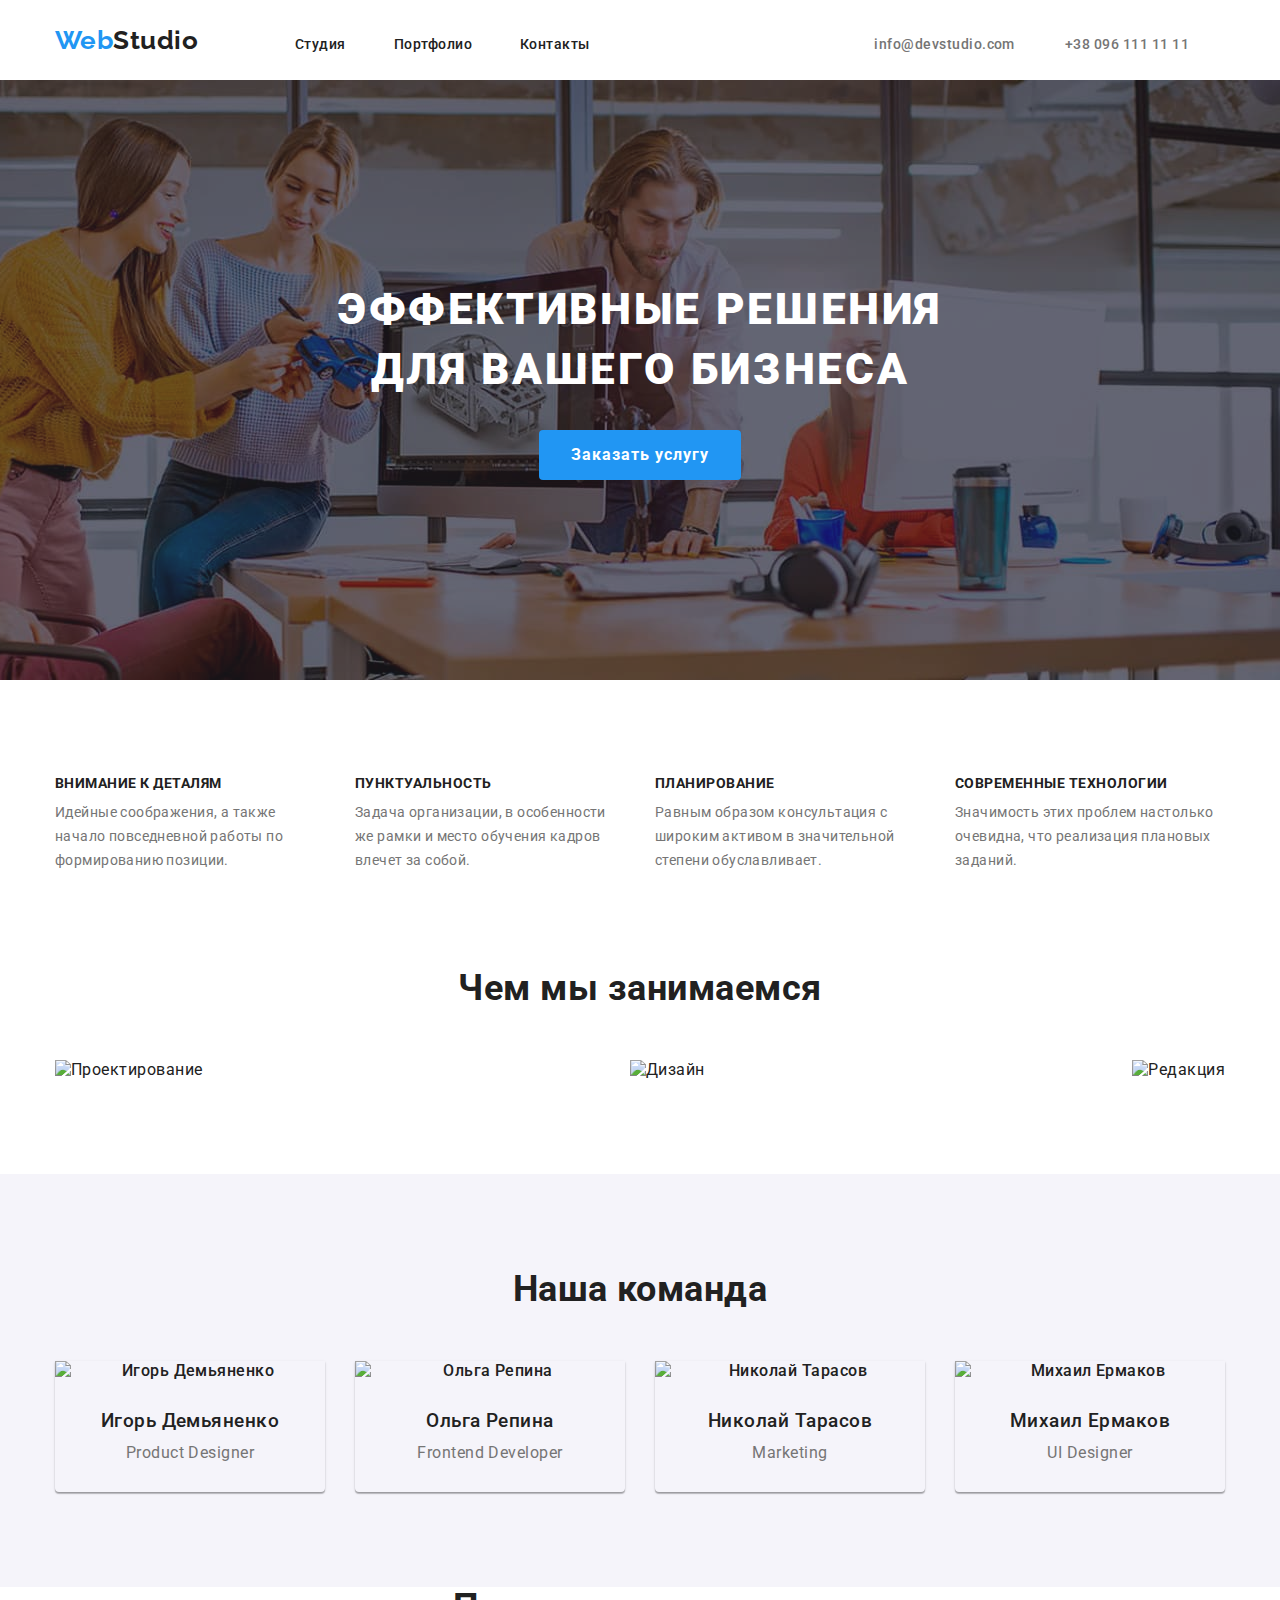
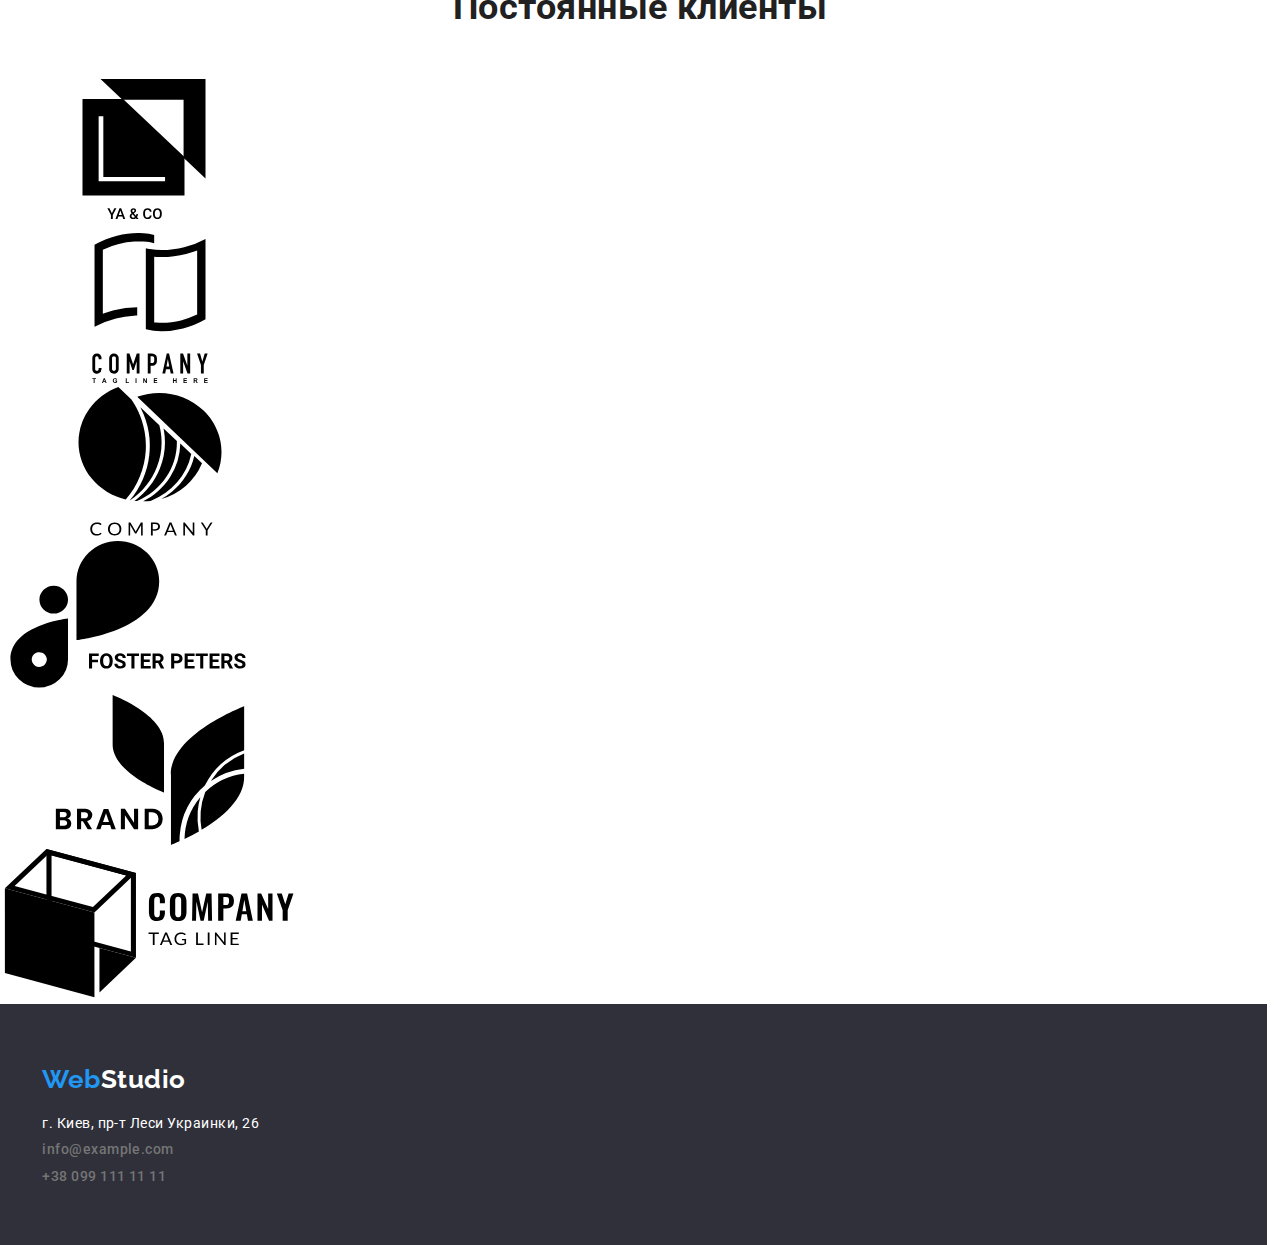
==== index.html @ 39ef4639 "Starts to do home tasks 4" ====
<!DOCTYPE html>
<html lang="en">
  <head>
    <meta charset="UTF-8" />
    <meta http-equiv="X-UA-Compatible" content="IE=edge" />
    <meta name="viewport" content="width=device-width, initial-scale=1.0" />
    <title>Document</title>
    <link rel="preconnect" href="https://fonts.gstatic.com" />
    <link
      href="https://fonts.googleapis.com/css2?family=Raleway:wght@700&family=Roboto:wght@400;500;700;900&display=swap"
      rel="stylesheet"
    />
    <link
      rel="stylesheet"
      href="https://cdnjs.cloudflare.com/ajax/libs/modern-normalize/1.0.0/modern-normalize.min.css"
    />
    <link rel="stylesheet" href="css/styles.css" />
  </head>
  <body>
    <!-- Шапка -->
    <header class="navigation">
      <div class="container">
        <nav>
          <a class="link logo" href="index.html">
            <span class="logo-highlight">Web</span>Studio
          </a>
          <ul class="menu-nav list">
            <li class="item"><a class="link" href="index.html">Студия</a></li>
            <li class="item">
              <a class="link" href="portfolio.html">Портфолио</a>
            </li>
            <li class="item"><a class="link" href="#">Контакты</a></li>
          </ul>
          <div class="contacts">
            <a class="link" href="mailto:">info@devstudio.com</a>
            <a class="link" href="tel:+380961111111">+38 096 111 11 11</a>
          </div>
        </nav>
      </div>
    </header>
    <!-- Main -->
    <main>
      <section class="banner">
        <div class="hero">
          <h1 class="page-title">Эффективные решения для вашего бизнеса</h1>
          <button type="button" class="button">Заказать услугу</button>
        </div>
      </section>
      <!-- Features -->
      <section class="features">
        <div class="container">
          <ul class="list flex-container">
            <li class="list-item">
              <h3 class="page-title-item">Внимание к деталям</h3>
              <p class="page-title-text">
                Идейные соображения, а также начало повседневной работы по
                формированию позиции.
              </p>
            </li>
            <li class="list-item">
              <h3 class="page-title-item">Пунктуальность</h3>
              <p class="page-title-text">
                Задача организации, в особенности же рамки и место обучения
                кадров влечет за собой.
              </p>
            </li>
            <li class="list-item">
              <h3 class="page-title-item">Планирование</h3>
              <p class="page-title-text">
                Равным образом консультация с широким активом в значительной
                степени обуславливает.
              </p>
            </li>
            <li class="list-item">
              <h3 class="page-title-item">Современные технологии</h3>
              <p class="page-title-text">
                Значимость этих проблем настолько очевидна, что реализация
                плановых заданий.
              </p>
            </li>
          </ul>
        </div>
      </section>
      <section class="works">
        <div class="container">
          <h2 class="section-title">Чем мы занимаемся</h2>
          <ul class="list image-grid">
            <li><img src="./images/features1.jpg" alt="Проектирование" /></li>
            <li><img src="./images/features2.jpg" alt="Дизайн" /></li>
            <li><img src="./images/features3.jpg" alt="Редакция" /></li>
          </ul>
        </div>
      </section>
      <section class="our-team">
        <div class="container">
          <h2 class="section-title">Наша команда</h2>
          <ul class="list flex-container">
            <li class="team-card">
              <img src="./images/photo1.jpg" alt="Игорь Демьяненко" />
              <div class="team-card-body">
                <h3 class="person">Игорь Демьяненко</h3>
                <p class="team-item">Product Designer</p>
              </div>
            </li>
            <li class="team-card">
              <img src="./images/photo2.jpg" alt="Ольга Репина" />
              <div class="team-card-body">
                <h3 class="person">Ольга Репина</h3>
                <p class="team-item">Frontend Developer</p>
              </div>
            </li>
            <li class="team-card">
              <img src="./images/photo3.jpg" alt="Николай Тарасов" />
              <div class="team-card-body">
                <h3 class="person">Николай Тарасов</h3>
                <p class="team-item">Marketing</p>
              </div>
            </li>
            <li class="team-card">
              <img src="./images/photo4.jpg" alt="Михаил Ермаков" />
              <div class="team-card-body">
                <h3 class="person">Михаил Ермаков</h3>
                <p class="team-item">UI Designer</p>
              </div>
            </li>
          </ul>
        </div>
      </section>
      <section>
        <h2 class="section-title">Постоянные клиенты</h2>
        <ul class="list customers">
          <li class="customers-list-item">
            <a
              href=""
              class="customers-list-link"
              target="_blank"
              rel="noopener noreferrer"
            >
              <svg class="icon">
                <use href="./images/icons/sprite.svg#icon-company1"></use>
              </svg>
            </a>
          </li>
          <li class="customers-list-item">
            <a
              href=""
              class="customers-list-link"
              target="_blank"
              rel="noopener noreferrer"
            >
              <svg class="icon">
                <use href="./images/icons/sprite.svg#icon-company2"></use>
              </svg>
            </a>
          </li>
          <li class="customers-list-item">
            <a
              href=""
              class="customers-list-link"
              target="_blank"
              rel="noopener noreferrer"
            >
              <svg class="icon">
                <use href="./images/icons/sprite.svg#icon-company3"></use>
              </svg>
            </a>
          </li>
          <li class="customers-list-item">
            <a
              href=""
              class="customers-list-link"
              target="_blank"
              rel="noopener noreferrer"
            >
              <svg class="icon">
                <use href="./images/icons/sprite.svg#icon-company4"></use>
              </svg>
            </a>
          </li>
          <li class="customers-list-item">
            <a
              href=""
              class="customers-list-link"
              target="_blank"
              rel="noopener noreferrer"
            >
              <svg class="icon">
                <use href="./images/icons/sprite.svg#icon-company5"></use>
              </svg>
            </a>
          </li>
          <li class="customers-list-item">
            <a
              href=""
              class="customers-list-link"
              target="_blank"
              rel="noopener noreferrer"
            >
              <svg class="icon">
                <use href="./images/icons/sprite.svg#icon-company6"></use>
              </svg>
            </a>
          </li>
        </ul>
      </section>
    </main>
    <!-- Подвал -->
    <footer>
      <div class="container">
        <a class="link logo" href="index.html">
          <span class="logo-highlight">Web</span>Studio
        </a>
        <address class="footer-contacts">
          <p class="footer-contacts-item">г. Киев, пр-т Леси Украинки, 26</p>
          <ul class="list">
            <li class="footer-contacts-item">
              <a class="link" href="mailto:info@example.com"
                >info@example.com</a
              >
            </li>
            <li class="footer-contacts-item">
              <a class="link" href="tel:+380991111111">+38 099 111 11 11</a>
            </li>
          </ul>
        </address>
      </div>
    </footer>
    <!-- <img src="./images/svg/satellite-dish.svg" alt="icon" /> -->
  </body>
</html>
---- css/styles.css ----
/* Custom CSS variables */

:root {
    --main-font-family: "Roboto", sans-serif;
    --main-bg-color: #fff;
    --main-text-color: #212121;
    --secondary-color: #757575;
    --accent-color: #2196F3;
    --dark-bg-color: #2F303A;
    --base-size: 16px;
    --soft-box-shadow: drop-shadow(0px 4px 4px rgba(0, 0, 0, 0.25));
    --small-circled: 4px;
    --soft-grey-bg-gradient: linear-gradient(180deg, #FFFFFF 0%, rgba(255, 255, 255, 0) 100%), linear-gradient(180deg, #6B5F5F 0%, rgba(255, 255, 255, 0) 100%), #C4C4C4;
}

html {
    box-sizing: border-box;
}

*, *::after, *::before {
    box-sizing: inherit;
}

h1, h2, h3, h4, h5, h6, p {
    margin-top: 0;
    margin-bottom: 0;
}

/* Main styles */

body {
    font-size: var(--base-size);
    font-family: var(--main-font-family);
    letter-spacing: 0.03em;
    line-height: 1.2;
    color: var(--main-text-color);
}

img {
    display: block;
    width: 100%;
    height: auto;
}

footer {
    padding: 60px 0;
    background-color: var( --dark-bg-color);
    width: 100vw;
    position: relative;
    left: 49%;
    margin-left: -50vw;
}

address {
    margin-top: 20px;
}

.container {
    width: 1200px;
    margin: 0 auto;
    padding: 0 15px;
}

.navigation {
    height: 80px;
    padding: 25px 0;
}

.main-navigation {
    display: flex;
    align-items: center;
}

.flex-container {
    display: flex;
    justify-content: space-between;
}

.flex-c {
    justify-content: center;
    align-items: center;
}

.features-flex-container {
    display: inline-flex;
}

.contacts {
    display: inline-flex;
    margin-left: 280px;
}

.contacts .link {
    font-size: 14px;
    color: var(--secondary-color);
}

.contacts .link:not(:last-child) {
    margin-right: 50px;
}

.menu-nav {
    width: 295px;
    display: inline-flex;
    justify-content: space-between;
}

.item .link {
    font-size: 14px;
    list-style: none;
    text-decoration: none;
    display: block;
}

.hero {
    min-width: 100vh;
    padding-top: 200px;
    padding-bottom: 200px;
    text-align: center;
    background-color: rgba(47, 48, 58, 0.4);
}

.banner {
    max-width: 1600px;
    height: 600px;
    margin-left: auto;
    margin-right: auto;
    background-image: url(../images/bg.jpg);
    background-size: cover;
    background-position: top right, center;
    background-repeat: no-repeat;
    background-color: var(--soft-grey-bg-gradient);
}

.features {
    display: flex;
    justify-content: space-between;
    padding: 95px 0;
}

.features .list-item {
    width: 270px;
}

.features .list-item:not(:last-child) {
    margin-right: 20px;
}

.image-grid {
    display: flex;
    justify-content: space-between;
}

.link {
    text-decoration: none;
    color: inherit;
    font-weight: 500;
}

.link:hover, .link:focus {
    color: var(--accent-color);
}

.list {
    list-style: none;
    padding-left: 0;
    margin: 0;
}

.button {
    font-weight: 700;
    font-size: var(--base-size);
    line-height: 1.87;
    letter-spacing: .06em;
    color: var(--main-text-color);
    background-color: var(--main-bg-color);
    border: none;
    cursor: pointer;
    border-radius: var(--small-circled);
    padding: 10px 32px;
    background-color: #2196f3;
    color: var(--main-bg-color);
}

.button:active {
    outline: none;
    transform: translateY(2px);
}

.button:focus {
    outline: none;
}

.secondary-nav {
    margin-bottom: 50px;
}

.site-nav {
    display: flex;
    justify-content: center;
}

.site-nav .button {
    display: block;
}

.site-nav-item:not(:last-child) {
    margin-right: 10px;
    background-repeat: 4px;
}

.filter-btn {
    font-size: var(--base-size);
    font-weight: 500;
    line-height: 1.62;
    color: var(--main-text-color);
    padding: 6px 22px;
    background-color: #F5F4FA;
    border: none;
    cursor: pointer;
    display: inline-flex;
    border-radius: var(--small-circled);
}

.filter-btn:active {
    outline: none;
    transform: translateY(2px);
}

.filter-btn:focus {
    outline: none;
}

.filter-btn:hover {
    background-color: #2196f3;
    color: var(--main-bg-color);
    box-shadow: 0px 4px 4px rgba(0, 0, 0, 0.25);
}

.page-title {
    font-size: 44px;
    font-weight: 900;
    line-height: 1.36;
    color: var(--main-bg-color);
    display: block;
    width: 700px;
    letter-spacing: 0.06em;
    text-transform: uppercase;
    margin-bottom: 30px;
    margin: 0 auto 30px;
}

.page-title-item {
    font-weight: 700;
    font-size: 14px;
    line-height: 1.142;
    text-transform: uppercase;
    color: var( --main-text-color);
    margin-bottom: 10px;
}

.page-title-text {
    font-size: 14px;
    line-height: 1.71;
    letter-spacing: 0.03em;
    color: var(--secondary-color);
}

.section-title {
    font-weight: 700;
    font-size: 36px;
    line-height: 1.166;
    text-align: center;
    color: var( --main-text-color);
    margin-bottom: 50px;
}

.works {
    padding-bottom: 95px;
}

.page-title-description {
    font-weight: 400;
    font-size: 14px;
    line-height: 1.71;
    color: var( --secondary-color);
}

.team-card {
    font-size: 16px;
    font-weight: 500;
    line-height: 1.2;
    text-align: center;
    color: var( --main-text-color);
    width: 270px;
    box-shadow: 0px 1px 3px rgba(0, 0, 0, 0.12), 0px 1px 1px rgba(0, 0, 0, 0.14), 0px 2px 1px rgba(0, 0, 0, 0.2);
    border-radius: 0px 0px 4px 4px;
}

.person {
    font-weight: 500;
    line-height: 1.2;
    letter-spacing: 3%;
    text-align: center;
    margin-bottom: 10px;
}

.team-item {
    font-weight: 400;
    font-size: 16px;
    line-height: 19px;
    text-align: center;
    color: var(--secondary-color);
}

.our-team {
    background: #F5F4FA;
    padding-top: 95px;
    padding-bottom: 95px;
}

.our-team-card {
    padding-top: 30px;
    padding-bottom: 30px;
}

.team-card-body {
    padding: 30px;
}

.footer-contacts {
    font-style: normal;
    font-size: 14px;
}

.footer-contacts-item:not(:last-child) {
    padding-bottom: 10px;
    color: var(--main-bg-color);
}

.footer-contacts-item .link {
    color: var(--secondary-color);
}

.footer-contacts-item .link:hover {
    color: var(--accent-color);
}

footer .logo {
    color: var(--main-bg-color);
}

.logo {
    font-family: Raleway;
    font-weight: 700;
    font-size: 26px;
    line-height: 1.192;
    color: var(--main-text-color);
    margin-right: 90px;
}

.logo-highlight {
    color: var(--accent-color);
}

.portfolio {
    font-size: 18px;
    font-weight: 700;
    line-height: 2;
    letter-spacing: .06em;
    color: var(--main-text-color);
}

.portfolio-item {
    font-weight: 400;
    font-size: 16px;
    line-height: 1.87;
    color: var(--secondary-color);
}

.portfolio-example {
    display: flex;
}

.h-line {
    border-bottom: 1px solid #eee;
}

.portfolio-title {
    display: none;
}

.grid {
    display: flex;
    flex-wrap: wrap;
}

.grid a {
    text-decoration: none;
}

.main-section {
    padding-top: 95px;
    padding-bottom: 90px;
}

.business-card {
    width: 370px;
    margin-right: 30px;
    margin-bottom: 30px;
    border: 1px solid #eee;
}

.grid-item:nth-child(3n) {
    margin-right: 0;
}

.grid-item-title {
    font-weight: bold;
    font-size: 18px;
    line-height: 2;
    letter-spacing: .06em;
    color: var(--main-text-color);
    margin-bottom: 5px;
}

.grid-item-text {
    font-size: 16px;
    line-height: 1.87;
    letter-spacing: 0.03em;
    color: var(--secondary-color);
}

.card-info {
    padding: 20px 24px;
}

.visually-hidden {
    position: absolute !important;
    clip: rect(1px 1px 1px 1px);
    clip: rect(1px, 1px, 1px, 1px);
    padding: 0 !important;
    border: 0 !important;
    height: 1px !important;
    width: 1px !important;
    overflow: hidden;
}
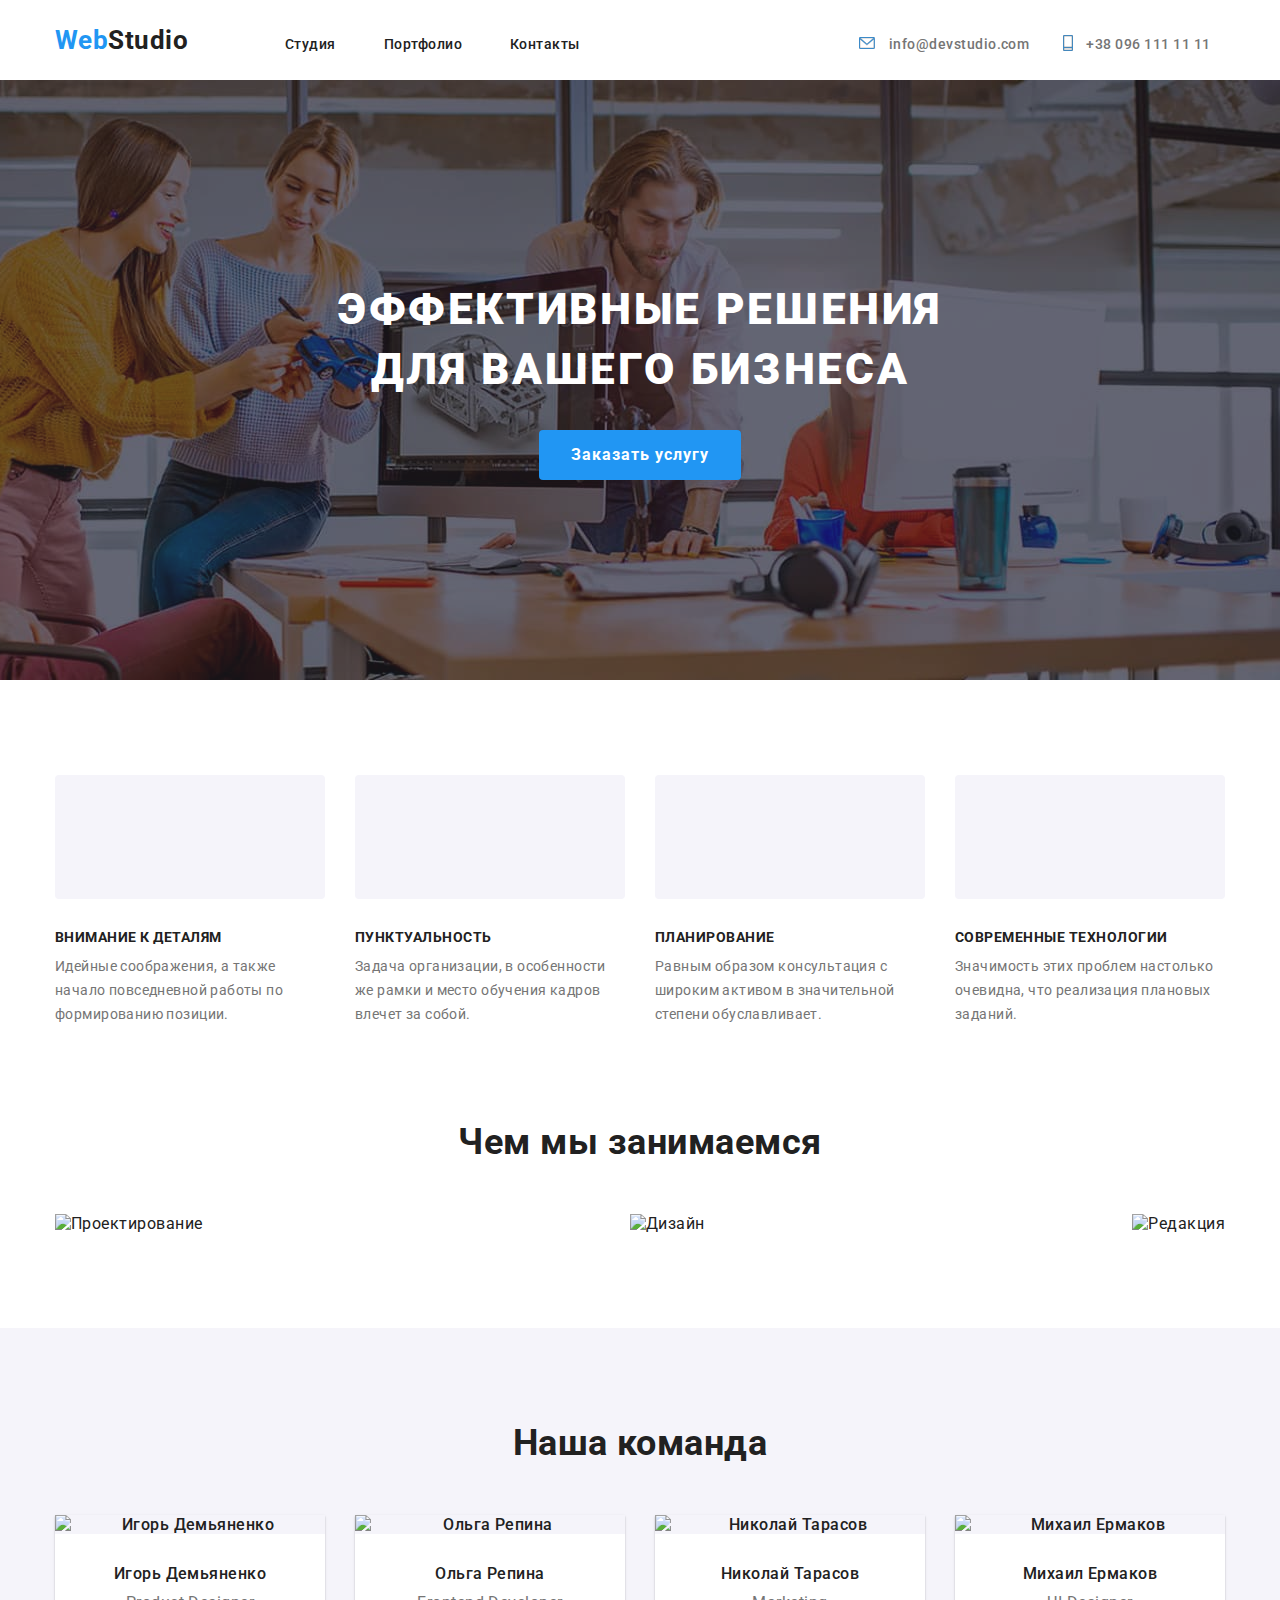
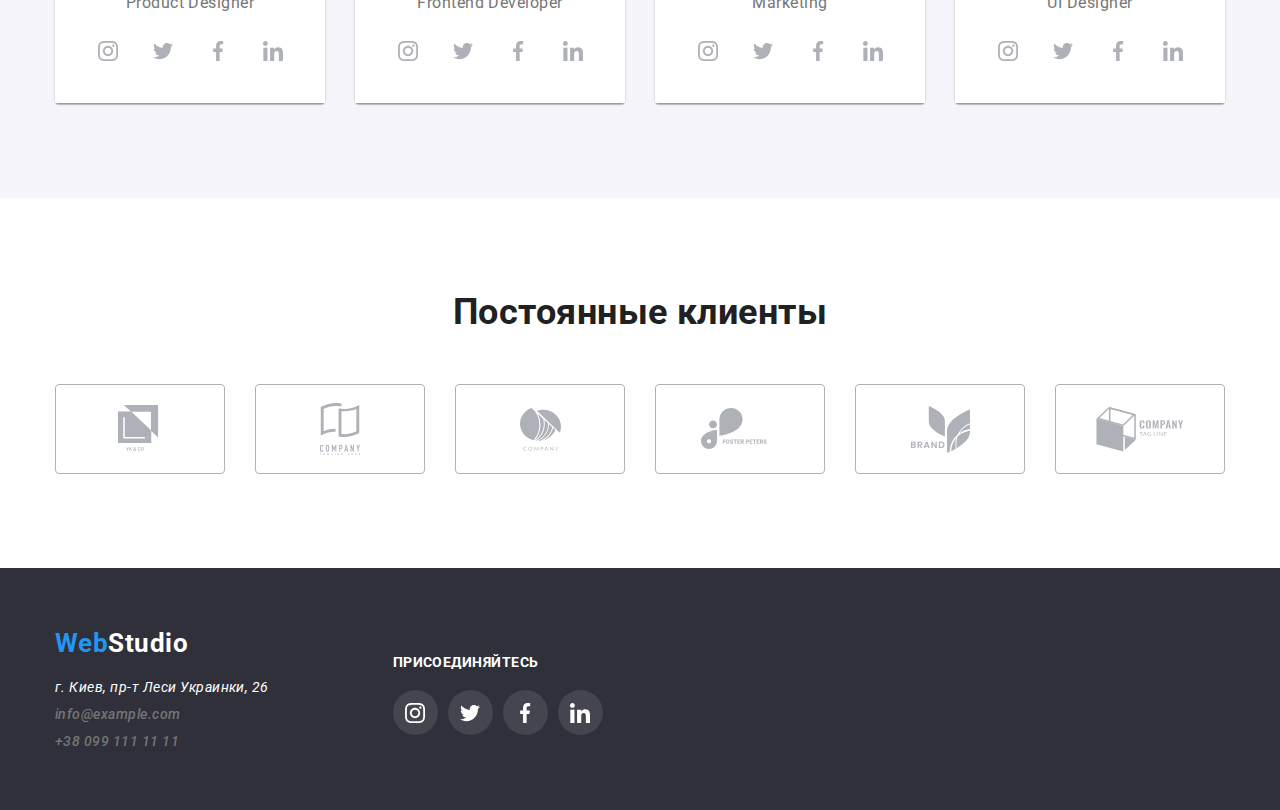
==== commit 0200b50e: "Merge pull request #1 from podolsky4/optimize-css" ====
--- a/index.html
+++ b/index.html
@@ -32,8 +32,24 @@
             <li class="item"><a class="link" href="#">Контакты</a></li>
           </ul>
           <div class="contacts">
-            <a class="link" href="mailto:">info@devstudio.com</a>
-            <a class="link" href="tel:+380961111111">+38 096 111 11 11</a>
+            <ul class="list contacts-list">
+              <li class="contacts-item">
+                <a class="link contacts-link" href="mailto:info@devstudio.com">
+                  <svg class="icon" width="16" height="12">
+                    <use href="./images/icons/sprite.svg#icon-envelope"></use>
+                  </svg>
+                  info@devstudio.com
+                </a>
+              </li>
+              <li class="contacts-item">
+                <a class="link contacts-link" href="tel:+380961111111">
+                  <svg class="icon phone" width="10" height="16">
+                    <use href="./images/icons/sprite.svg#icon-telephone"></use>
+                  </svg>
+                  +38 096 111 11 11
+                </a>
+              </li>
+            </ul>
           </div>
         </nav>
       </div>
@@ -50,28 +66,48 @@
       <section class="features">
         <div class="container">
           <ul class="list flex-container">
-            <li class="list-item">
+            <li class="list-item icons-features">
+              <div class="features-icon-block">
+              <svg class="icon" width="70" height="70">
+                <use href="./images/icons/sprite.svg#icon-antenna"></use>
+              </svg>
+            </div>
               <h3 class="page-title-item">Внимание к деталям</h3>
               <p class="page-title-text">
                 Идейные соображения, а также начало повседневной работы по
                 формированию позиции.
               </p>
             </li>
-            <li class="list-item">
+            <li class="list-item icons-features">
+              <div class="features-icon-block">
+              <svg class="icon" width="70" height="70">
+                <use href="./images/icons/sprite.svg#icon-clock"></use>
+              </svg>
+              </div>
               <h3 class="page-title-item">Пунктуальность</h3>
               <p class="page-title-text">
                 Задача организации, в особенности же рамки и место обучения
                 кадров влечет за собой.
               </p>
             </li>
-            <li class="list-item">
+            <li class="list-item icons-features">
+              <div class="features-icon-block">
+              <svg class="icon" width="70" height="70">
+                <use href="./images/icons/sprite.svg#icon-diagram"></use>
+              </svg>
+              </div>
               <h3 class="page-title-item">Планирование</h3>
               <p class="page-title-text">
                 Равным образом консультация с широким активом в значительной
                 степени обуславливает.
               </p>
             </li>
-            <li class="list-item">
+            <li class="list-item icons-features">
+              <div class="features-icon-block">
+              <svg class="icon" width="70" height="70">
+                <use href="./images/icons/sprite.svg#icon-astronaut"></use>
+              </svg>
+              </div>
               <h3 class="page-title-item">Современные технологии</h3>
               <p class="page-title-text">
                 Значимость этих проблем настолько очевидна, что реализация
@@ -84,7 +120,7 @@
       <section class="works">
         <div class="container">
           <h2 class="section-title">Чем мы занимаемся</h2>
-          <ul class="list image-grid">
+          <ul class="list flex-container">
             <li><img src="./images/features1.jpg" alt="Проектирование" /></li>
             <li><img src="./images/features2.jpg" alt="Дизайн" /></li>
             <li><img src="./images/features3.jpg" alt="Редакция" /></li>
@@ -100,6 +136,64 @@
               <div class="team-card-body">
                 <h3 class="person">Игорь Демьяненко</h3>
                 <p class="team-item">Product Designer</p>
+                <ul class="list social-icons flex-container">
+                  <li class="social-icons-item">
+                    <a
+                      href=""
+                      class="social-icons-link"
+                      target="_blank"
+                      rel="noopener noreferrer"
+                    >
+                      <svg class="icon">
+                        <use
+                          href="./images/icons/sprite.svg#icon-instagram"
+                        ></use>
+                      </svg>
+                    </a>
+                  </li>
+                  <li class="social-icons-item">
+                    <a
+                      href=""
+                      class="social-icons-link"
+                      target="_blank"
+                      rel="noopener noreferrer"
+                    >
+                      <svg class="icon">
+                        <use
+                          href="./images/icons/sprite.svg#icon-twitter"
+                        ></use>
+                      </svg>
+                    </a>
+                  </li>
+                  <li class="social-icons-item">
+                    <a
+                      href=""
+                      class="social-icons-link"
+                      target="_blank"
+                      rel="noopener noreferrer"
+                    >
+                      <svg class="icon">
+                        <use
+                          href="./images/icons/sprite.svg#icon-facebook"
+                        ></use>
+                      </svg>
+                    </a>
+                  </li>
+                  <li class="social-icons-item">
+                    <a
+                      href=""
+                      class="social-icons-link"
+                      target="_blank"
+                      rel="noopener noreferrer"
+                    >
+                      <svg class="icon">
+                        <use
+                          href="./images/icons/sprite.svg#icon-linkedin"
+                        ></use>
+                      </svg>
+                    </a>
+                  </li>
+                </ul>
               </div>
             </li>
             <li class="team-card">
@@ -107,6 +201,64 @@
               <div class="team-card-body">
                 <h3 class="person">Ольга Репина</h3>
                 <p class="team-item">Frontend Developer</p>
+                <ul class="list social-icons flex-container">
+                  <li class="social-icons-item">
+                    <a
+                      href=""
+                      class="social-icons-link"
+                      target="_blank"
+                      rel="noopener noreferrer"
+                    >
+                      <svg class="icon">
+                        <use
+                          href="./images/icons/sprite.svg#icon-instagram"
+                        ></use>
+                      </svg>
+                    </a>
+                  </li>
+                  <li class="social-icons-item">
+                    <a
+                      href=""
+                      class="social-icons-link"
+                      target="_blank"
+                      rel="noopener noreferrer"
+                    >
+                      <svg class="icon">
+                        <use
+                          href="./images/icons/sprite.svg#icon-twitter"
+                        ></use>
+                      </svg>
+                    </a>
+                  </li>
+                  <li class="social-icons-item">
+                    <a
+                      href=""
+                      class="social-icons-link"
+                      target="_blank"
+                      rel="noopener noreferrer"
+                    >
+                      <svg class="icon">
+                        <use
+                          href="./images/icons/sprite.svg#icon-facebook"
+                        ></use>
+                      </svg>
+                    </a>
+                  </li>
+                  <li class="social-icons-item">
+                    <a
+                      href=""
+                      class="social-icons-link"
+                      target="_blank"
+                      rel="noopener noreferrer"
+                    >
+                      <svg class="icon">
+                        <use
+                          href="./images/icons/sprite.svg#icon-linkedin"
+                        ></use>
+                      </svg>
+                    </a>
+                  </li>
+                </ul>
               </div>
             </li>
             <li class="team-card">
@@ -114,6 +266,64 @@
               <div class="team-card-body">
                 <h3 class="person">Николай Тарасов</h3>
                 <p class="team-item">Marketing</p>
+                <ul class="list social-icons flex-container">
+                  <li class="social-icons-item">
+                    <a
+                      href=""
+                      class="social-icons-link"
+                      target="_blank"
+                      rel="noopener noreferrer"
+                    >
+                      <svg class="icon">
+                        <use
+                          href="./images/icons/sprite.svg#icon-instagram"
+                        ></use>
+                      </svg>
+                    </a>
+                  </li>
+                  <li class="social-icons-item">
+                    <a
+                      href=""
+                      class="social-icons-link"
+                      target="_blank"
+                      rel="noopener noreferrer"
+                    >
+                      <svg class="icon">
+                        <use
+                          href="./images/icons/sprite.svg#icon-twitter"
+                        ></use>
+                      </svg>
+                    </a>
+                  </li>
+                  <li class="social-icons-item">
+                    <a
+                      href=""
+                      class="social-icons-link"
+                      target="_blank"
+                      rel="noopener noreferrer"
+                    >
+                      <svg class="icon">
+                        <use
+                          href="./images/icons/sprite.svg#icon-facebook"
+                        ></use>
+                      </svg>
+                    </a>
+                  </li>
+                  <li class="social-icons-item">
+                    <a
+                      href=""
+                      class="social-icons-link"
+                      target="_blank"
+                      rel="noopener noreferrer"
+                    >
+                      <svg class="icon">
+                        <use
+                          href="./images/icons/sprite.svg#icon-linkedin"
+                        ></use>
+                      </svg>
+                    </a>
+                  </li>
+                </ul>
               </div>
             </li>
             <li class="team-card">
@@ -121,108 +331,229 @@
               <div class="team-card-body">
                 <h3 class="person">Михаил Ермаков</h3>
                 <p class="team-item">UI Designer</p>
+                <ul class="list social-icons flex-container">
+                  <li class="social-icons-item">
+                    <a
+                      href=""
+                      class="social-icons-link"
+                      target="_blank"
+                      rel="noopener noreferrer"
+                    >
+                      <svg class="icon">
+                        <use
+                          href="./images/icons/sprite.svg#icon-instagram"
+                        ></use>
+                      </svg>
+                    </a>
+                  </li>
+                  <li class="social-icons-item">
+                    <a
+                      href=""
+                      class="social-icons-link"
+                      target="_blank"
+                      rel="noopener noreferrer"
+                    >
+                      <svg class="icon">
+                        <use
+                          href="./images/icons/sprite.svg#icon-twitter"
+                        ></use>
+                      </svg>
+                    </a>
+                  </li>
+                  <li class="social-icons-item">
+                    <a
+                      href=""
+                      class="social-icons-link"
+                      target="_blank"
+                      rel="noopener noreferrer"
+                    >
+                      <svg class="icon">
+                        <use
+                          href="./images/icons/sprite.svg#icon-facebook"
+                        ></use>
+                      </svg>
+                    </a>
+                  </li>
+                  <li class="social-icons-item">
+                    <a
+                      href=""
+                      class="social-icons-link"
+                      target="_blank"
+                      rel="noopener noreferrer"
+                    >
+                      <svg class="icon">
+                        <use
+                          href="./images/icons/sprite.svg#icon-linkedin"
+                        ></use>
+                      </svg>
+                    </a>
+                  </li>
+                </ul>
               </div>
             </li>
           </ul>
         </div>
       </section>
-      <section>
-        <h2 class="section-title">Постоянные клиенты</h2>
-        <ul class="list customers">
-          <li class="customers-list-item">
-            <a
-              href=""
-              class="customers-list-link"
-              target="_blank"
-              rel="noopener noreferrer"
-            >
-              <svg class="icon">
-                <use href="./images/icons/sprite.svg#icon-company1"></use>
-              </svg>
-            </a>
-          </li>
-          <li class="customers-list-item">
-            <a
-              href=""
-              class="customers-list-link"
-              target="_blank"
-              rel="noopener noreferrer"
-            >
-              <svg class="icon">
-                <use href="./images/icons/sprite.svg#icon-company2"></use>
-              </svg>
-            </a>
-          </li>
-          <li class="customers-list-item">
-            <a
-              href=""
-              class="customers-list-link"
-              target="_blank"
-              rel="noopener noreferrer"
-            >
-              <svg class="icon">
-                <use href="./images/icons/sprite.svg#icon-company3"></use>
-              </svg>
-            </a>
-          </li>
-          <li class="customers-list-item">
-            <a
-              href=""
-              class="customers-list-link"
-              target="_blank"
-              rel="noopener noreferrer"
-            >
-              <svg class="icon">
-                <use href="./images/icons/sprite.svg#icon-company4"></use>
-              </svg>
-            </a>
-          </li>
-          <li class="customers-list-item">
-            <a
-              href=""
-              class="customers-list-link"
-              target="_blank"
-              rel="noopener noreferrer"
-            >
-              <svg class="icon">
-                <use href="./images/icons/sprite.svg#icon-company5"></use>
-              </svg>
-            </a>
-          </li>
-          <li class="customers-list-item">
-            <a
-              href=""
-              class="customers-list-link"
-              target="_blank"
-              rel="noopener noreferrer"
-            >
-              <svg class="icon">
-                <use href="./images/icons/sprite.svg#icon-company6"></use>
-              </svg>
-            </a>
-          </li>
-        </ul>
+      <section class="regular-customers">
+        <div class="container">
+          <h2 class="section-title">Постоянные клиенты</h2>
+          <ul class="list customers flex-container">
+            <li class="customers-list-item">
+              <a
+                href=""
+                class="customers-list-link"
+                target="_blank"
+                rel="noopener noreferrer"
+              >
+                <svg class="icon" width="44" height="49">
+                  <use href="./images/icons/sprite.svg#icon-company1"></use>
+                </svg>
+              </a>
+            </li>
+            <li class="customers-list-item">
+              <a
+                href=""
+                class="customers-list-link"
+                target="_blank"
+                rel="noopener noreferrer"
+              >
+                <svg class="icon" width="40" height="52">
+                  <use href="./images/icons/sprite.svg#icon-company2"></use>
+                </svg>
+              </a>
+            </li>
+            <li class="customers-list-item">
+              <a
+                href=""
+                class="customers-list-link"
+                target="_blank"
+                rel="noopener noreferrer"
+              >
+                <svg class="icon" width="41" height="43">
+                  <use href="./images/icons/sprite.svg#icon-company3"></use>
+                </svg>
+              </a>
+            </li>
+            <li class="customers-list-item">
+              <a
+                href=""
+                class="customers-list-link"
+                target="_blank"
+                rel="noopener noreferrer"
+              >
+                <svg class="icon" width="80" height="42">
+                  <use href="./images/icons/sprite.svg#icon-company4"></use>
+                </svg>
+              </a>
+            </li>
+            <li class="customers-list-item">
+              <a
+                href=""
+                class="customers-list-link"
+                target="_blank"
+                rel="noopener noreferrer"
+              >
+                <svg class="icon" width="59" height="47">
+                  <use href="./images/icons/sprite.svg#icon-company5"></use>
+                </svg>
+              </a>
+            </li>
+            <li class="customers-list-item">
+              <a
+                href=""
+                class="customers-list-link"
+                target="_blank"
+                rel="noopener noreferrer"
+              >
+                <svg class="icon" width="88" height="45">
+                  <use href="./images/icons/sprite.svg#icon-company6"></use>
+                </svg>
+              </a>
+            </li>
+          </ul>
+        </div>
       </section>
     </main>
     <!-- Подвал -->
-    <footer>
-      <div class="container">
-        <a class="link logo" href="index.html">
-          <span class="logo-highlight">Web</span>Studio
-        </a>
-        <address class="footer-contacts">
-          <p class="footer-contacts-item">г. Киев, пр-т Леси Украинки, 26</p>
-          <ul class="list">
-            <li class="footer-contacts-item">
-              <a class="link" href="mailto:info@example.com"
-                >info@example.com</a
-              >
-            </li>
-            <li class="footer-contacts-item">
-              <a class="link" href="tel:+380991111111">+38 099 111 11 11</a>
-            </li>
-          </ul>
-        </address>
+    <footer class="footer">
+      <div class="container flex-container flex-c">
+          <!-- Block 1 -->
+          <div class="contacts-with-logo">
+            <a class="link logo" href="index.html">
+              <span class="logo-highlight">Web</span>Studio
+            </a>
+            <address>
+              <p class="footer-contacts-item">г. Киев, пр-т Леси Украинки, 26</p>
+              <ul class="list">
+                <li class="footer-contacts-item">
+                  <a class="link" href="mailto:info@example.com"
+                    >info@example.com</a
+                  >
+                </li>
+                <li class="footer-contacts-item">
+                  <a class="link" href="tel:+380991111111">+38 099 111 11 11</a>
+                </li>
+              </ul>
+            </address>
+          </div>
+          <!-- Block 2 -->
+          <div class="join-social-links">
+            <h3 class="join-text">Присоединяйтесь</h3>
+            <ul class="list flex-container social-icons">
+              <li class="social-icons-item">
+                <a
+                  href=""
+                  class="social-icons-link"
+                  target="_blank"
+                  rel="noopener noreferrer"
+                >
+                  <svg class="icon">
+                    <use href="./images/icons/sprite.svg#icon-instagram"></use>
+                  </svg>
+                </a>
+              </li>
+              <li class="social-icons-item">
+                <a
+                  href=""
+                  class="social-icons-link"
+                  target="_blank"
+                  rel="noopener noreferrer"
+                >
+                  <svg class="icon">
+                    <use href="./images/icons/sprite.svg#icon-twitter"></use>
+                  </svg>
+                </a>
+              </li>
+              <li class="social-icons-item">
+                <a
+                  href=""
+                  class="social-icons-link"
+                  target="_blank"
+                  rel="noopener noreferrer"
+                >
+                  <svg class="icon">
+                    <use href="./images/icons/sprite.svg#icon-facebook"></use>
+                  </svg>
+                </a>
+              </li>
+              <li class="social-icons-item">
+                <a
+                  href=""
+                  class="social-icons-link"
+                  target="_blank"
+                  rel="noopener noreferrer"
+                >
+                  <svg class="icon">
+                    <use href="./images/icons/sprite.svg#icon-linkedin"></use>
+                  </svg>
+                </a>
+              </li>
+            </ul>
+          </div>
+          <!-- Block 3 -->
+          <div class="subscription-form">
+
+          </div>
       </div>
     </footer>
     <!-- <img src="./images/svg/satellite-dish.svg" alt="icon" /> -->
--- a/css/styles.css
+++ b/css/styles.css
@@ -1,16 +1,19 @@
 /* Custom CSS variables */
 
 :root {
-    --main-font-family: "Roboto", sans-serif;
+    --main-font-family: 'Roboto', sans-serif;
+    --secondary-fon-family: 'Raleway', sans-serif;
     --main-bg-color: #fff;
     --main-text-color: #212121;
     --secondary-color: #757575;
-    --accent-color: #2196F3;
-    --dark-bg-color: #2F303A;
+    --accent-color: #2196f3;
+    --dark-bg-color: #2f303a;
+    --icons-text-color: #afb1b8;
     --base-size: 16px;
     --soft-box-shadow: drop-shadow(0px 4px 4px rgba(0, 0, 0, 0.25));
     --small-circled: 4px;
-    --soft-grey-bg-gradient: linear-gradient(180deg, #FFFFFF 0%, rgba(255, 255, 255, 0) 100%), linear-gradient(180deg, #6B5F5F 0%, rgba(255, 255, 255, 0) 100%), #C4C4C4;
+    --round-box: 50%;
+    --soft-grey-bg-gradient: linear-gradient(180deg, #FFFFFF 0%, rgba(255, 255, 255, 0) 100%), linear-gradient(180deg, #6B5F5F 0%, rgba(255, 255, 255, 0) 100%), #c4c4c4;
 }
 
 html {
@@ -42,15 +45,6 @@
     height: auto;
 }
 
-footer {
-    padding: 60px 0;
-    background-color: var( --dark-bg-color);
-    width: 100vw;
-    position: relative;
-    left: 49%;
-    margin-left: -50vw;
-}
-
 address {
     margin-top: 20px;
 }
@@ -81,13 +75,28 @@
     align-items: center;
 }
 
-.features-flex-container {
-    display: inline-flex;
+.features-icon-block {
+    padding: 25px 100px;
+    background: #F5F4FA;
+    border-radius: var(--small-circled);
 }
 
 .contacts {
     display: inline-flex;
-    margin-left: 280px;
+    margin-left: 275px;
+}
+
+.icons-features .page-title-item {
+    padding-top: 30px;
+    padding-bottom: 10px;
+}
+
+.contacts-item {
+    display: inline;
+}
+
+.contacts-item:not(:last-child) {
+    margin-right: 30px;
 }
 
 .contacts .link {
@@ -95,8 +104,21 @@
     color: var(--secondary-color);
 }
 
+.phone {
+    transform: translateY(2px);
+}
+
 .contacts .link:not(:last-child) {
     margin-right: 50px;
+}
+
+.contacts-link .icon {
+    stroke: var(--secondary-color);
+    margin-right: 10px;
+}
+
+.contacts-link:hover .icon, .contacts-link:focus .icon {
+    stroke: var(--accent-color);
 }
 
 .menu-nav {
@@ -132,9 +154,7 @@
     background-color: var(--soft-grey-bg-gradient);
 }
 
-.features {
-    display: flex;
-    justify-content: space-between;
+.features, .works, .our-team, .regular-customers {
     padding: 95px 0;
 }
 
@@ -144,11 +164,6 @@
 
 .features .list-item:not(:last-child) {
     margin-right: 20px;
-}
-
-.image-grid {
-    display: flex;
-    justify-content: space-between;
 }
 
 .link {
@@ -187,10 +202,6 @@
     transform: translateY(2px);
 }
 
-.button:focus {
-    outline: none;
-}
-
 .secondary-nav {
     margin-bottom: 50px;
 }
@@ -231,12 +242,15 @@
     outline: none;
 }
 
-.filter-btn:hover {
+.filter-btn:hover, .filter-btn:focus {
     background-color: #2196f3;
     color: var(--main-bg-color);
     box-shadow: 0px 4px 4px rgba(0, 0, 0, 0.25);
 }
 
+.business-card:hover {
+    box-shadow: 0px 1px 1px rgba(0, 0, 0, 0.12), 0px 4px 4px rgba(0, 0, 0, 0.06), 1px 4px 6px rgba(0, 0, 0, 0.16);
+}
 .page-title {
     font-size: 44px;
     font-weight: 900;
@@ -256,7 +270,6 @@
     line-height: 1.142;
     text-transform: uppercase;
     color: var( --main-text-color);
-    margin-bottom: 10px;
 }
 
 .page-title-text {
@@ -276,7 +289,7 @@
 }
 
 .works {
-    padding-bottom: 95px;
+    padding-top: 0;
 }
 
 .page-title-description {
@@ -298,9 +311,9 @@
 }
 
 .person {
+    font-size: 16px;
     font-weight: 500;
-    line-height: 1.2;
-    letter-spacing: 3%;
+    line-height: 1.187;
     text-align: center;
     margin-bottom: 10px;
 }
@@ -308,15 +321,14 @@
 .team-item {
     font-weight: 400;
     font-size: 16px;
-    line-height: 19px;
+    line-height: 1.187;
+    margin-bottom: 16px;
     text-align: center;
     color: var(--secondary-color);
 }
 
 .our-team {
     background: #F5F4FA;
-    padding-top: 95px;
-    padding-bottom: 95px;
 }
 
 .our-team-card {
@@ -325,17 +337,123 @@
 }
 
 .team-card-body {
+    background-color:var(--main-bg-color);
     padding: 30px;
 }
 
-.footer-contacts {
-    font-style: normal;
+.social-icons {
+    width: 210px;
+}
+
+.social-icons-link {
+    display: flex;
+    justify-content: center;
+    align-items: center;
+    border-radius: 50%;
+    width: 45px;
+    height: 45px;
+}
+
+.social-icons-item {
+    border-radius: 50%;
+    background-color: rgba(255, 255, 255, 0.1);
+}
+
+.social-icons-item:hover {
+    background-color: var(--accent-color);
+}
+
+.icon {
+    fill: var(--accent-color);
+}
+
+.social-icons .icon {
+    width: 20px;
+    height: 20px;
+    fill: var(--icons-text-color);
+}
+
+.footer {
+    padding: 60px 0;
+    background-color: var(--dark-bg-color);
+}
+
+.footer .icon {
+    fill: var(--main-bg-color)
+}
+
+.footer .logo {
+    color: var(--main-bg-color);
+}
+
+.social-icons-link:hover .icon, .social-icons-link:focus .icon {
+    fill: var(--main-bg-color);
+}
+
+.social-icons-link:hover,
+.social-icons-link:focus {
+    background-color: var(--accent-color);
+}
+
+.customers-list-link {
+    border: 1px solid #afb1b8;
+    width: 170px;
+    height: 90px;
+    border-radius: var(--small-circled);
+    display: inline-flex; 
+    justify-content: center;
+    align-items: center;
+}
+
+.customers-list-link:hover .icon, .customers-list-link:focus {
+    fill: var(--accent-color);
+}
+
+.customers-list-link:hover, .customers-list-link:focus {
+    border-color: var(--accent-color);
+}
+
+/* .customers-list-item:hover,  .customers-list-item:focus{
+    color: var(--accent-color);
+} */
+
+.customers-list-item .icon {
+    fill: var(--icons-text-color)
+}
+
+.footer {
     font-size: 14px;
+}
+
+.footer-contacts-item {
+    color: var(--main-bg-color);
 }
 
 .footer-contacts-item:not(:last-child) {
     padding-bottom: 10px;
+}
+
+.contacts-with-logo {
+    flex-basis: calc((50% - 45px) / 2);
+}
+
+.join-social-links {
+    margin-left: 70px;
+    flex-basis: calc((50% - 45px) / 2);
+}
+
+.join-text {
+    font-size: inherit;
+    font-weight: 700;
+    line-height: 1.15;
+    padding-top: 12px;
+    padding-bottom: 20px;
+    text-transform: uppercase;
     color: var(--main-bg-color);
+}
+
+.subscription-form {
+    flex-basis: calc(50% - 15px);
 }
 
 .footer-contacts-item .link {
@@ -346,14 +464,10 @@
     color: var(--accent-color);
 }
 
-footer .logo {
-    color: var(--main-bg-color);
-}
-
 .logo {
-    font-family: Raleway;
+    font-size: 26px;
+    font-family: var(--secondary-font-family);
     font-weight: 700;
-    font-size: 26px;
     line-height: 1.192;
     color: var(--main-text-color);
     margin-right: 90px;
@@ -393,6 +507,7 @@
 .grid {
     display: flex;
     flex-wrap: wrap;
+    justify-content: space-between;
 }
 
 .grid a {
@@ -406,7 +521,6 @@
 
 .business-card {
     width: 370px;
-    margin-right: 30px;
     margin-bottom: 30px;
     border: 1px solid #eee;
 }
@@ -433,6 +547,11 @@
 
 .card-info {
     padding: 20px 24px;
+}
+
+.regular-customers {
+    padding-top: 94px;
+    padding-bottom: 94px;
 }
 
 .visually-hidden {
